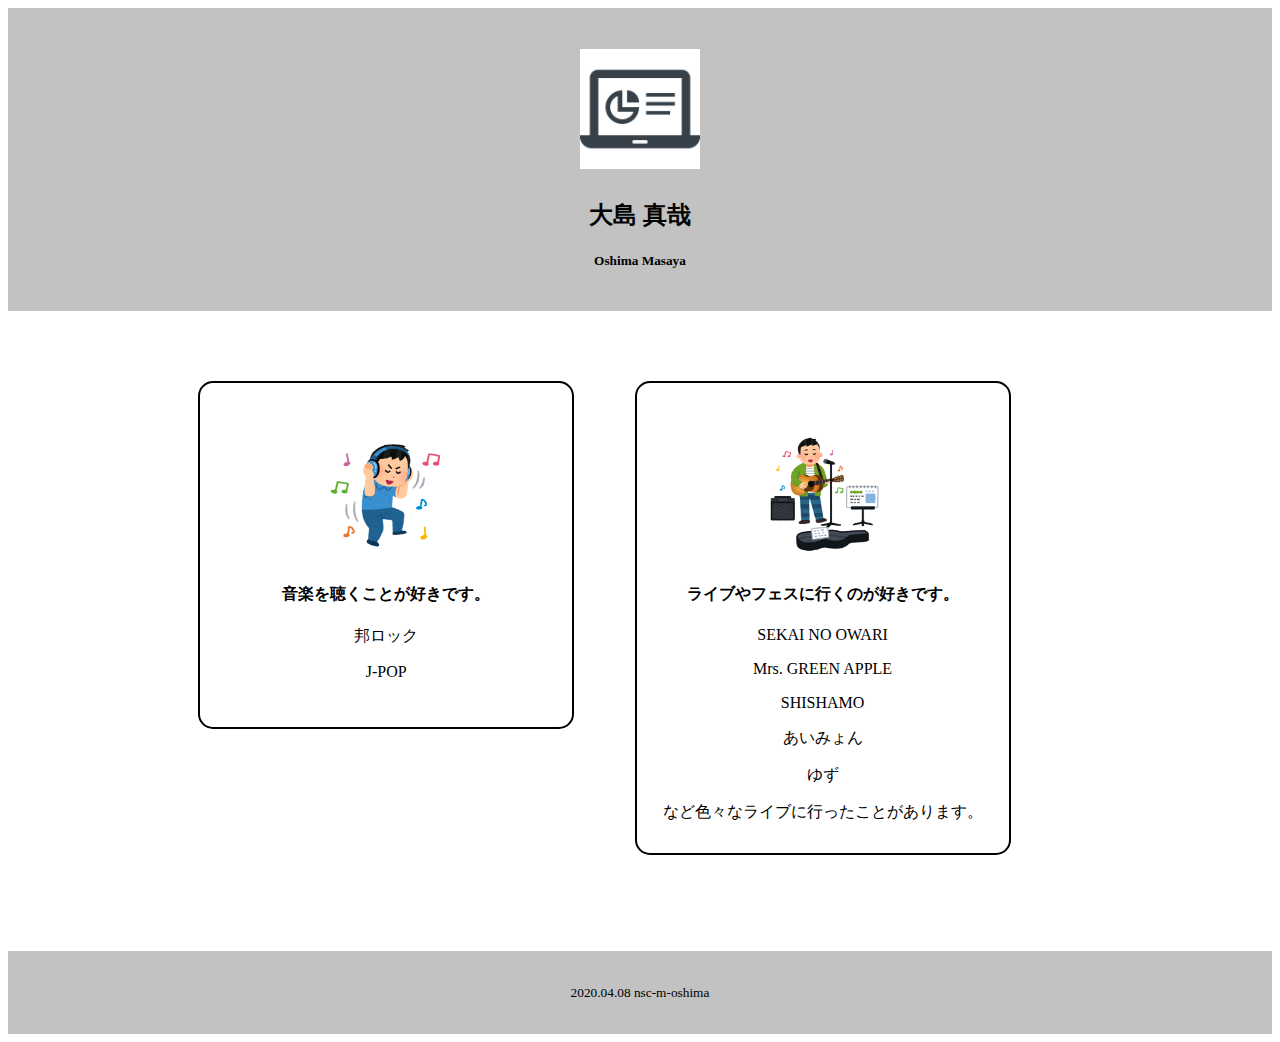
==== html/index.html @ 3797210f "Initial commit" ====
<!DOCTYPE html>
<html>
    <head>
        <meta charset="UTF-8">
        <title>自己紹介ページ</title>

        <link rel="stylesheet" href="style.css">
    </head>
    <body>
        <header>
            <div class="header-box">
                <h1><img src="img/PC.jpg" id="img"></h1> 
                <h2><a href=""></a> 大島 真哉</h2>
                
                <h5>Oshima Masaya</h5>
                <h3></h3>
            </div>
        </header>

        <main>
            <ul class="like">
                <div>
                    <h1><img src="img/music.png" id="img"></h1>
                    <h4>音楽を聴くことが好きです。</h4>
                    <p>邦ロック</p>
                    <p>J-POP</p>
                </div>
                <div>
                    <h1><img src="img/concert.png" id="img"></h1>
                    <h4>ライブやフェスに行くのが好きです。</h4>
                    <p>SEKAI NO OWARI</p>
                    <p>Mrs. GREEN APPLE</p>
                    <p>SHISHAMO</p>
                    <p>あいみょん</p>
                    <p>ゆず</p>
                    など色々なライブに行ったことがあります。
                </div>
            </ul>
        </main>

        <footer>
            <div class="footer-box">
                <p>2020.04.08  nsc-m-oshima</p>
            </div>
        </footer>
    </body>
</html>
---- html/style.css ----
header {
    background: #c2c2c2;
    padding: 20px;
    text-align: center;
}

.header-box {
    width: 940px;
    margin: auto;
    position: relative;
    text-align: center;
}

#img {
width: 120px;
height: 120px;
}

main {
    height: 600px;
    background: #ffffff;
    padding: 20px;
}

.like {
    width: 940px;
    margin: 0 auto;
    padding: 50px 0;
}

.like div {
    display: inline-block;
    text-align: center;
    width: 40%;
    vertical-align: top;
    margin: 0 3%;
    padding: 30px 20px;
    box-sizing: border-box;

    border: 2px #000000 solid;
    border-radius: 15px;
}

footer {
    background: #c2c2c2;
    padding: 20px;
    text-align: center;
}

.footer-box {
    font-size: 10pt;
    width: 100%;
    margin: auto;
    position: relative;
}
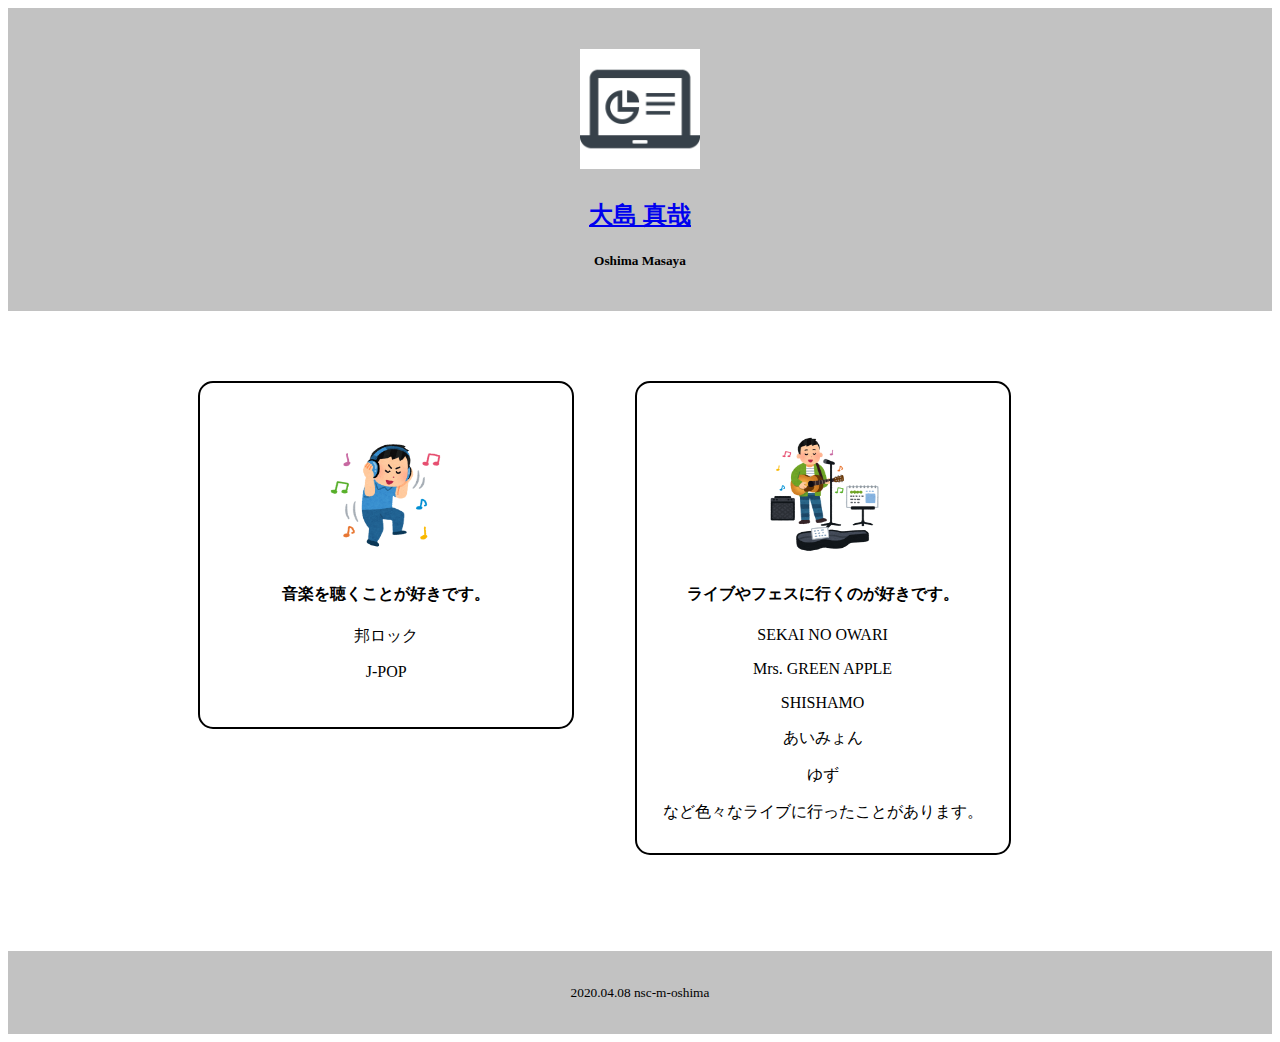
==== commit 63234c4a: "2020.04.09 js研修" ====
--- a/html/index.html
+++ b/html/index.html
@@ -1,47 +1,47 @@
 <!DOCTYPE html>
 <html>
-    <head>
-        <meta charset="UTF-8">
-        <title>自己紹介ページ</title>
+  <head>
+    <meta charset="UTF-8" />
+    <title>自己紹介ページ</title>
 
-        <link rel="stylesheet" href="style.css">
-    </head>
-    <body>
-        <header>
-            <div class="header-box">
-                <h1><img src="img/PC.jpg" id="img"></h1> 
-                <h2><a href=""></a> 大島 真哉</h2>
-                
-                <h5>Oshima Masaya</h5>
-                <h3></h3>
-            </div>
-        </header>
+    <link rel="stylesheet" href="style.css" />
+  </head>
+  <body>
+    <header>
+      <div class="header-box">
+        <h1><img src="img/PC.jpg" id="img" /></h1>
+        <h2><a href="https://github.com/nsc-m-oshima">大島 真哉</a></h2>
 
-        <main>
-            <ul class="like">
-                <div>
-                    <h1><img src="img/music.png" id="img"></h1>
-                    <h4>音楽を聴くことが好きです。</h4>
-                    <p>邦ロック</p>
-                    <p>J-POP</p>
-                </div>
-                <div>
-                    <h1><img src="img/concert.png" id="img"></h1>
-                    <h4>ライブやフェスに行くのが好きです。</h4>
-                    <p>SEKAI NO OWARI</p>
-                    <p>Mrs. GREEN APPLE</p>
-                    <p>SHISHAMO</p>
-                    <p>あいみょん</p>
-                    <p>ゆず</p>
-                    など色々なライブに行ったことがあります。
-                </div>
-            </ul>
-        </main>
+        <h5>Oshima Masaya</h5>
+        <h3></h3>
+      </div>
+    </header>
 
-        <footer>
-            <div class="footer-box">
-                <p>2020.04.08  nsc-m-oshima</p>
-            </div>
-        </footer>
-    </body>
-</html>+    <main>
+      <ul class="like">
+        <div>
+          <h1><img src="img/music.png" id="img" /></h1>
+          <h4>音楽を聴くことが好きです。</h4>
+          <p>邦ロック</p>
+          <p>J-POP</p>
+        </div>
+        <div>
+          <h1><img src="img/concert.png" id="img" /></h1>
+          <h4>ライブやフェスに行くのが好きです。</h4>
+          <p>SEKAI NO OWARI</p>
+          <p>Mrs. GREEN APPLE</p>
+          <p>SHISHAMO</p>
+          <p>あいみょん</p>
+          <p>ゆず</p>
+          など色々なライブに行ったことがあります。
+        </div>
+      </ul>
+    </main>
+
+    <footer>
+      <div class="footer-box">
+        <p>2020.04.08 nsc-m-oshima</p>
+      </div>
+    </footer>
+  </body>
+</html>
--- a/html/style.css
+++ b/html/style.css
@@ -1,55 +1,59 @@
 header {
-    background: #c2c2c2;
-    padding: 20px;
-    text-align: center;
+  background: #c2c2c2;
+  padding: 20px;
+  text-align: center;
 }
 
 .header-box {
-    width: 940px;
-    margin: auto;
-    position: relative;
-    text-align: center;
+  width: 940px;
+  margin: auto;
+  position: relative;
+  text-align: center;
 }
 
+/* a {
+
+} */
+
 #img {
-width: 120px;
-height: 120px;
+  width: 120px;
+  height: 120px;
 }
 
 main {
-    height: 600px;
-    background: #ffffff;
-    padding: 20px;
+  height: 600px;
+  background: #ffffff;
+  padding: 20px;
 }
 
 .like {
-    width: 940px;
-    margin: 0 auto;
-    padding: 50px 0;
+  width: 940px;
+  margin: 0 auto;
+  padding: 50px 0;
 }
 
 .like div {
-    display: inline-block;
-    text-align: center;
-    width: 40%;
-    vertical-align: top;
-    margin: 0 3%;
-    padding: 30px 20px;
-    box-sizing: border-box;
+  display: inline-block;
+  text-align: center;
+  width: 40%;
+  vertical-align: top;
+  margin: 0 3%;
+  padding: 30px 20px;
+  box-sizing: border-box;
 
-    border: 2px #000000 solid;
-    border-radius: 15px;
+  border: 2px #000000 solid;
+  border-radius: 15px;
 }
 
 footer {
-    background: #c2c2c2;
-    padding: 20px;
-    text-align: center;
+  background: #c2c2c2;
+  padding: 20px;
+  text-align: center;
 }
 
 .footer-box {
-    font-size: 10pt;
-    width: 100%;
-    margin: auto;
-    position: relative;
-}+  font-size: 10pt;
+  width: 100%;
+  margin: auto;
+  position: relative;
+}
